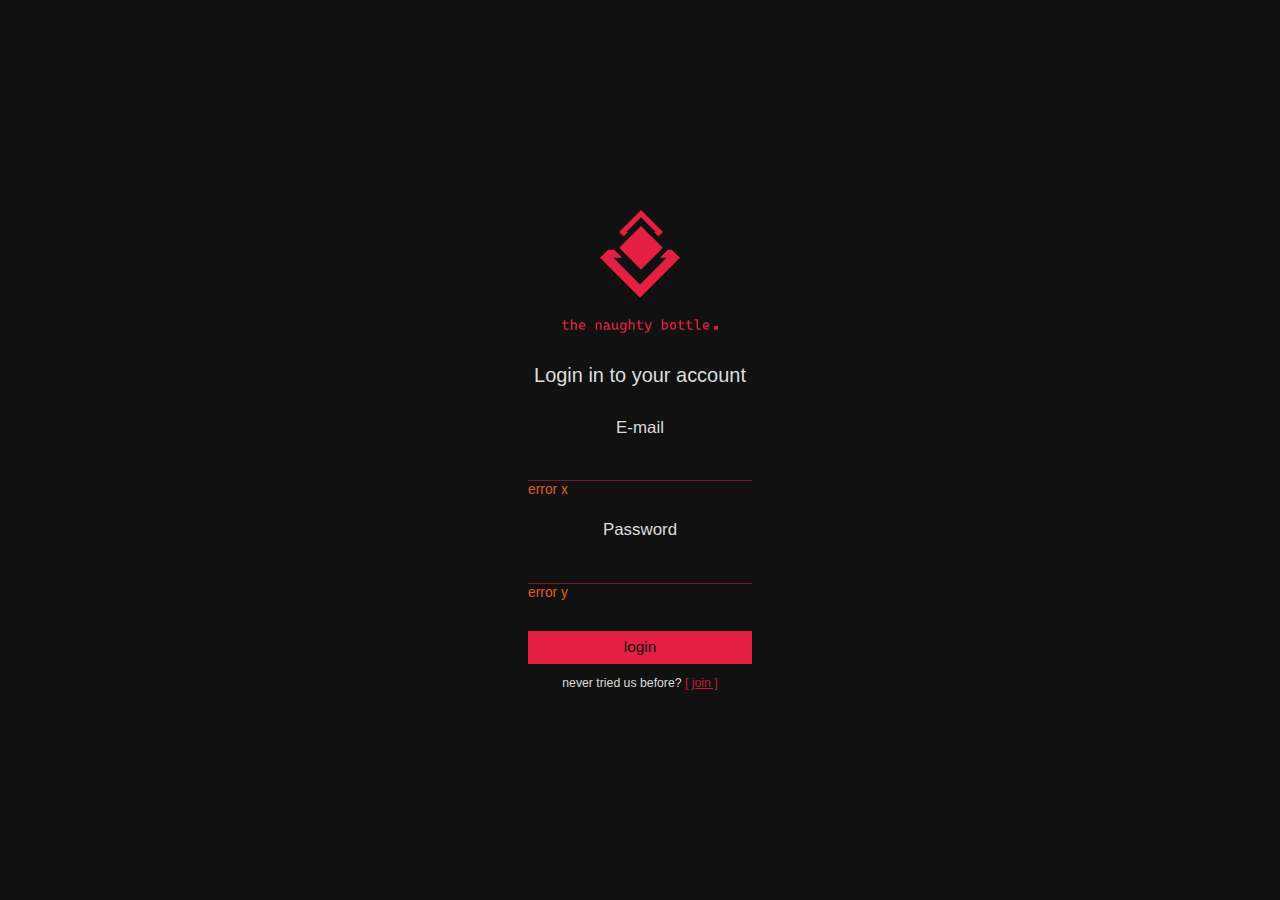
==== index.htm @ 4c634d35 "Huge Update" ====
<!DOCTYPE html>
<html lang="en">
<head>
    <meta charset="UTF-8">
    <meta http-equiv="X-UA-Compatible" content="IE=edge">
    <meta name="viewport" content="width=device-width, initial-scale=1.0">
    <title>Login</title>
    <link rel="stylesheet" href="./styles/minima.css">
    <link rel="stylesheet" href="./styles/login.css">
    <script defer src="./scripts/login/main.js"></script>
</head>
<body>
    <div class="app">
        <section class="login">
            <img class="login__logo" src="./assets/svg/logo_text_below.svg"/>
            <div class="login__title__wrapper">
                <p class="login__title">Login in to your account</p>
            </div>
            <div class="login__account__container">
                <form id="login" class="account__form" onsubmit="event.preventDefault(); lol()">
                    <fieldset class="form__fieldset">
                        <p class="form__label">E-mail</p>
                        <fieldset class="form__fieldset__inner">
                            <fieldset class="form__fieldset__inner__wrapper">
                                <input type="email" class="form__input__top">
                                <p class="form__error">error x</p>
                            </fieldset>
                        </fieldset>
                    </fieldset>
                    <fieldset class="form__fieldset">
                        <p class="form__label">Password</p>
                        <fieldset class="form__fieldset__inner">
                            <fieldset class="form__fieldset__inner__wrapper">
                                <input type="password" class="form__input__bottom">
                                <p class="form__error">error y</p>
                            </fieldset>
                        </fieldset>
                    </fieldset>
                    <fieldset class="form__fieldset">
                        <button type="submit" class="form__button form__button_div"> login </button>
                        <p class="form__question">never tried us before? <a href="./pages/join.htm" class="form__question__button">[ join ]</a></p>
                    </fieldset>
                </form>
                <div class="modal__preloader">
                    <img class="preloader" src="./assets/svg/logo.svg"></img>
                </div>
            </div>
        </section>
    </div>
</body>
</html>
---- styles/minima.css ----
:root {
    --theme-bright-color: #E51F44;
    --dimmed-bright-color: #890B26;
    --highlight-warning-color: #E25B20;
    --dark-bg-color: #111111;
    --dark-btn-color: #1E1118;
    --notification-color: #07A9E2;
    --contrast-text-color: #DDDDDD;
    --alternative-text-color: #D8AFBA;
    --font-tech: 'Cascadia Code', sans-serif;
    --font-general: 'Acumin Variable Concept', sans-serif;
}

* {
    box-sizing: border-box;
    margin: 0;
    padding: 0;
    font-family: var(--font-general);
    font-size: 1.2vw;
    color: var(--contrast-text-color);

}

body {
    margin: 0;
    padding: 0;
    width: 100vw;
    min-height: 100vh;
    /* max-height: 100vh; */
    background-color: var(--dark-bg-color);
    overflow-x: hidden;
}

.fp {
    width: 100vw;
    max-width: 100vw;
    min-height: 100vh;
    border: 1px dashed #890B26;
}

.bold {
    font-weight: bolder;
}

.bag__icon:hover{
    animation-name: jiggle;
    animation-duration: .5s;
    animation-direction: alternate;
}

@keyframes shake {
    0%, 5.2%, 100% { transform: translateX(0);}
    0.4%  { transform: translateX(-.3rem) rotateZ(-15deg);}
    1.2%  {transform: translateX(.3rem)  rotateZ(1deg);}
    2%  {transform: translateX(-.3rem)  rotateZ(15deg);}
    2.8%  {transform: translateX(.3rem)  rotateZ(1deg);}
    3.6%  {transform: translateX(-.3rem) rotateZ(-15deg);}
    4.4%  {transform: translateX(.3rem) rotateZ(1deg);}
}

@keyframes jiggle {
    0% {
        transform-origin: bottom;
        transform: translateY(-.3rem);
    }
    20% {
        transform-origin: bottom;
        transform: rotateZ(-10deg);
    }
    40% {
        transform-origin: bottom;
        transform: rotateZ(10deg);
    }
    60% {
        transform-origin: bottom;
        transform: rotateZ(-10deg);
    }
    80% {
        transform-origin: bottom;
        transform: rotateZ(0deg);
    }
    100% {
        transform-origin: bottom;
        transform: translateY(0rem);
    }
}

.jump {
    display: inline-block;
    animation-name: jump;
    animation-duration: .5s;
    animation-direction: alternate;
}


@keyframes jump {
    0% {
        transform: translateY(-1rem) rotateY(360deg);
    }
    100% {
        transform: translateY(0);
    }
}
---- styles/login.css ----
:root {
    --step-size: .6rem;
    --margin-top-all: 2rem;
}
.app {
    display: flex;
    align-items: center;
    justify-content: center;
    /* background-color: #3C141C; */
    height: 100vh;
}
.login {
    display: flex;
    align-items: center;
    flex-direction: column;
    width: 35vw;
    /* background-color: aqua; */
}

.login__logo {
    width: 35%;
}

.login__title__wrapper {
    margin: var(--margin-top-all) 0;
    width: 100%;
}

.login__step__wrapper {
    display: flex;
    flex-direction: row;
    justify-content: center;
    align-items: center;
    width: 100%;
}

.login__step {
    display: flex;
    align-items: center;
    justify-content: center;
    position: relative;
    width: var(--step-size);
    height: var(--step-size);
    background-color: #3C141C;
    margin: 1rem calc(var(--step-size) + .1rem);
    rotate: 45deg;
}

.login__step::before {
    content: "";
    position: absolute;
    top: 50%;
    left: 50%;
    display: inline-block;
    width: calc(var(--step-size) + .3rem);
    height: calc(var(--step-size) + .3rem);
    border: 1px solid var(--theme-bright-color);
    transform: translate(-50%, -50%);
}

.login__step__selector_active {
    width: calc(var(--step-size) - .1rem);
    height: calc(var(--step-size) - .1rem);
    background-color: var(--theme-bright-color);
    border: 1px solid #3C141C;
}

.login__title {
    text-align: center;
    font-size: 1.3rem;
    font-weight: 200;
}

/* scroller */



/* altas parada */

.login__account__container {
    width: inherit;
}

.account__form {
    width: inherit;
}

fieldset {
    border: none;
    width: 100%;
}

.form__fieldset {
    display: flex;
    flex-direction: column;
    align-items: center;
}

.form__fieldset:nth-child(2) {
    margin-top: calc(var(--margin-top-all) - .5rem);
}

.form__fieldset__inner {
    display: flex;
    flex-direction: column;
    align-items: center;
    width: 100%;
}
.form__fieldset__inner__wrapper {
    width: 50%;
}

.form__label {
    font-size: 1.1rem;
    font-weight: 200;
    margin-bottom: 1rem;
}

.form__input__top, .form__input__bottom {
    font-weight: 200;
    width: 100%;
    padding: .3rem 0;
    background-color: var(--dark-bg-color);
    border: none;
    border-bottom: 1px solid var(--theme-bright-color);
    color: rgb(194, 194, 194);
    opacity: .5;
}

.form__input__top:focus, 
.form__input__bottom:focus {
    outline: none;
    opacity: 1;
}

.form__error {
    font-size: .9rem;
    color: var(--highlight-warning-color);
}

.form__button {
    padding: .5rem;
    width: 50%;
    color: var(--dark-bg-color);
    background-color: var(--theme-bright-color);
    border: none;
    outline: none;
    margin-top: var(--margin-top-all);
    margin-bottom: .8rem;
    cursor: pointer;
}

.form__question, .form__question__button {
    font-size: .8rem;
    font-family: var(--font-tech);
}

.form__question__button {
    color: var(--theme-bright-color);
    opacity: .8;
    cursor: pointer;
}

.form__question__button:hover {
    opacity: 1;
}


.modal__preloader {
    display: flex;
    justify-content: center;
    align-items: center;
    position: fixed;
    top: 0;
    left: 0;
    width: 100%;
    height: 100%;
    background-color: var(--dark-bg-color);
    opacity: 0;
    transform: translateY(100%);
    transition: .3s cubic-bezier(0.075, 0.82, 0.165, 1);
}

.preloader {
    width: 15rem;
}

.form__button_div {
    text-align: center;
}
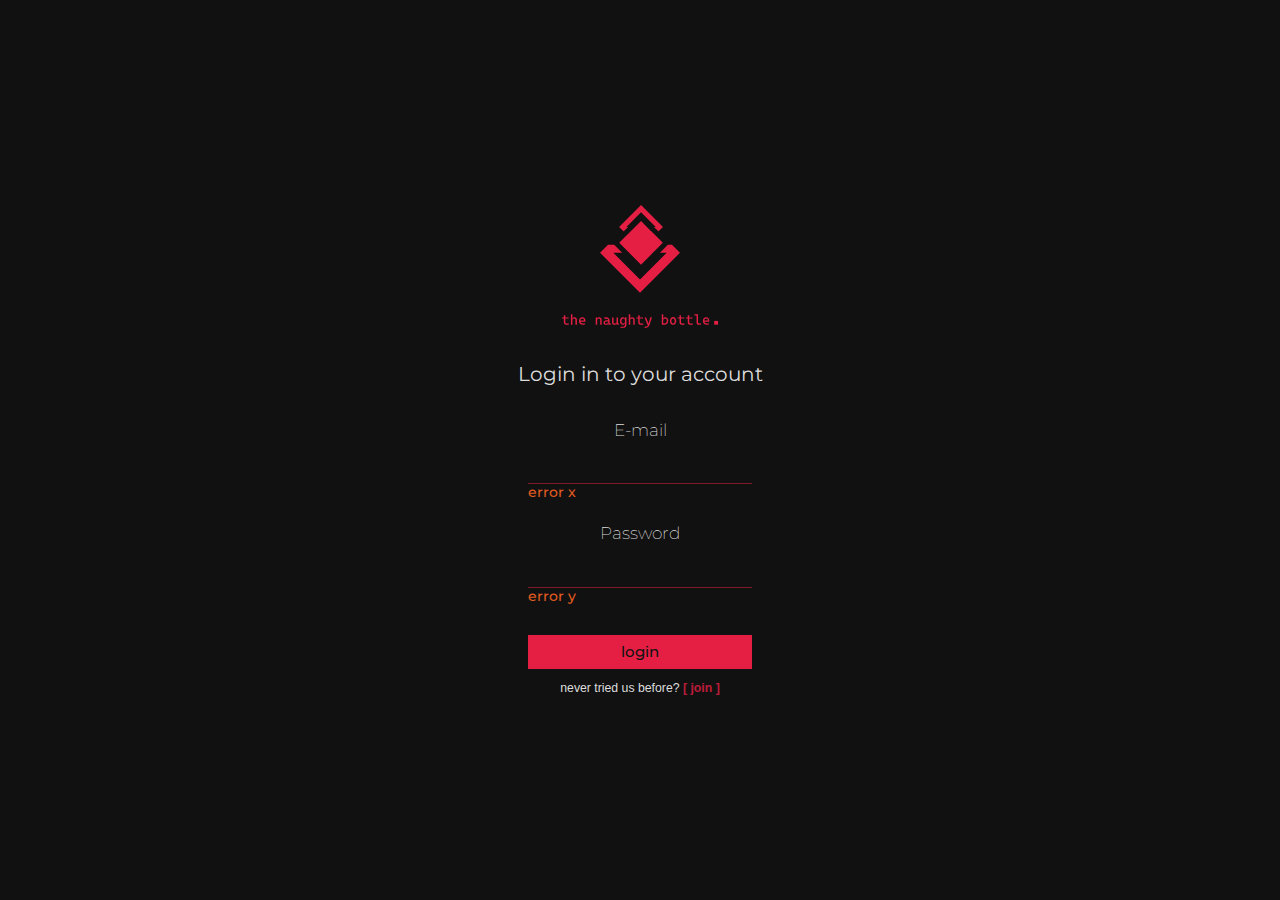
==== commit 527fd7b2: "Favicon" ====
--- a/index.htm
+++ b/index.htm
@@ -5,6 +5,7 @@
     <meta http-equiv="X-UA-Compatible" content="IE=edge">
     <meta name="viewport" content="width=device-width, initial-scale=1.0">
     <title>Login</title>
+    <link rel="icon" type="image/x-icon" href="../assets/svg/logo.svg">
     <link rel="stylesheet" href="./styles/minima.css">
     <link rel="stylesheet" href="./styles/login.css">
     <script defer src="./scripts/login/main.js"></script>
--- a/styles/minima.css
+++ b/styles/minima.css
@@ -1,3 +1,5 @@
+@import url('https://fonts.googleapis.com/css2?family=Montserrat:ital,wght@0,100;0,200;0,300;0,400;0,500;0,600;0,700;0,800;1,100;1,200;1,300;1,400;1,500;1,600;1,700&family=Space+Grotesk:wght@300;400&display=swap');
+
 :root {
     --theme-bright-color: #E51F44;
     --dimmed-bright-color: #890B26;
@@ -7,8 +9,12 @@
     --notification-color: #07A9E2;
     --contrast-text-color: #DDDDDD;
     --alternative-text-color: #D8AFBA;
+    --card-border-color: #2B0404;
+    --card-text-color: #C42828;
+    --card-btn-border-color: #9B1515;
+    --card-btn-bg-color: #f21818;
     --font-tech: 'Cascadia Code', sans-serif;
-    --font-general: 'Acumin Variable Concept', sans-serif;
+    --font-general: 'Montserrat', sans-serif;
 }
 
 * {
@@ -17,7 +23,11 @@
     padding: 0;
     font-family: var(--font-general);
     font-size: 1.2vw;
+    font-weight: 500;
     color: var(--contrast-text-color);
+    font-smooth: antialiased;
+    -webkit-font-smoothing: antialiased;
+    -moz-osx-font-smoothing: grayscale;
 
 }
 
@@ -31,11 +41,24 @@
     overflow-x: hidden;
 }
 
+::-webkit-scrollbar {
+    border-radius: 10px;
+    border: 1px solid rgba( 255, 255, 255, 0.18 );
+}
+
+::-webkit-scrollbar-thumb {
+    background: var(--dimmed-bright-color);
+    border-radius: 10px;
+    border: 1px solid rgba( 255, 255, 255, 0.18 );
+}
+
+
+
 .fp {
     width: 100vw;
     max-width: 100vw;
     min-height: 100vh;
-    border: 1px dashed #890B26;
+    /* border: 1px dashed #890B26; */
 }
 
 .bold {
--- a/styles/login.css
+++ b/styles/login.css
@@ -66,9 +66,10 @@
 }
 
 .login__title {
+    margin: .2rem 0;
     text-align: center;
     font-size: 1.3rem;
-    font-weight: 200;
+    font-weight: 400;
 }
 
 /* scroller */
@@ -152,10 +153,13 @@
 
 .form__question, .form__question__button {
     font-size: .8rem;
+    font-weight: 300;
     font-family: var(--font-tech);
 }
 
 .form__question__button {
+    text-decoration: none;
+    font-weight: 600;
     color: var(--theme-bright-color);
     opacity: .8;
     cursor: pointer;
@@ -186,5 +190,6 @@
 }
 
 .form__button_div {
+    font-weight: 500;
     text-align: center;
 }